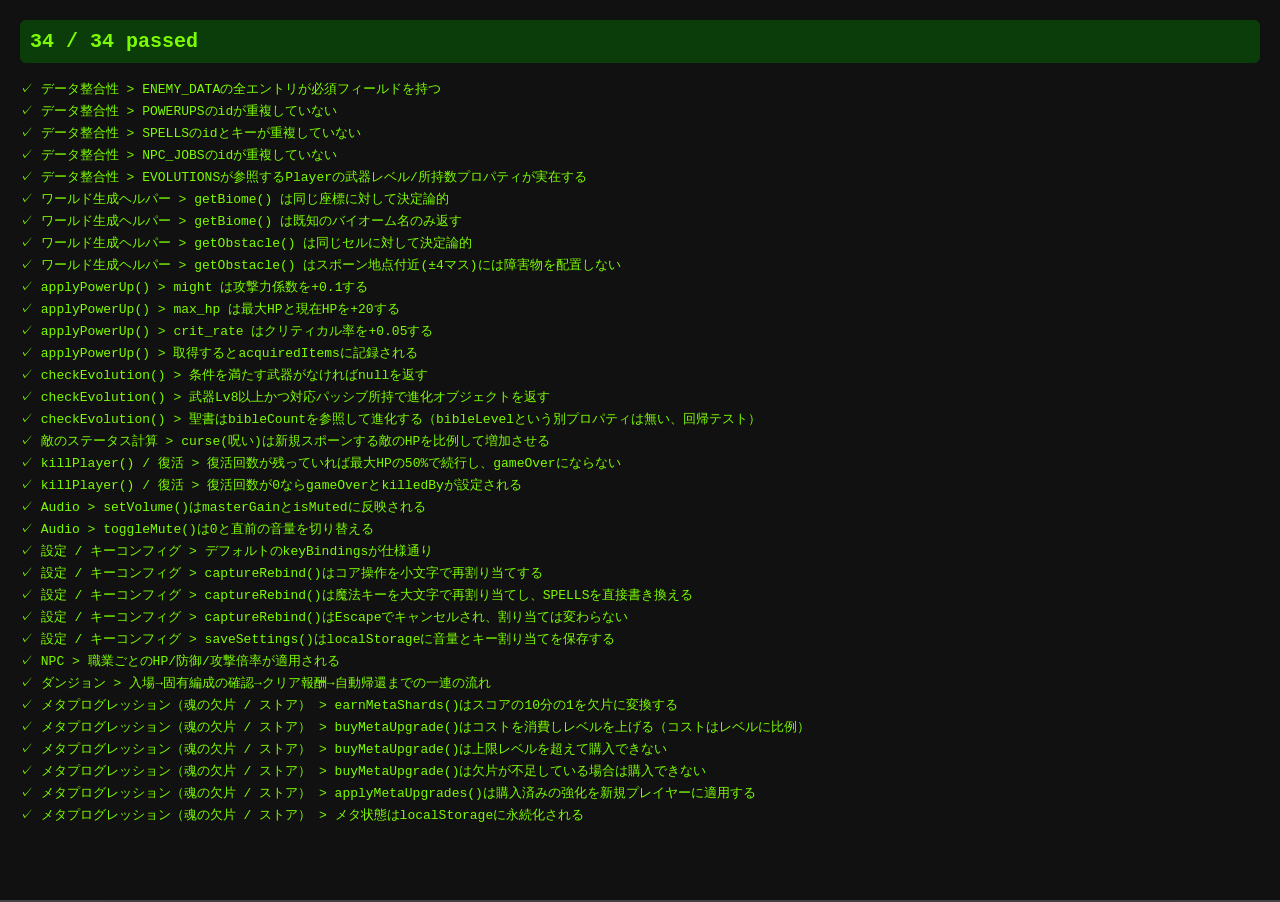
==== tests/test-runner.html @ d9906691 "Add a browser-based unit test suite; fix a bug it caught in checkEvolution() - tests/test-runner.htm" ====
<!DOCTYPE html>
<html lang="ja">
<head>
    <meta charset="UTF-8">
    <title>MONSTER Survivors - Unit Tests</title>
    <link rel="stylesheet" href="../css/style.css">
    <style>
        /* テスト結果表示用（ゲーム画面の上に重ねて表示する） */
        #test-panel {
            position: fixed;
            top: 0;
            left: 0;
            width: 100%;
            height: 100%;
            background: #111;
            color: #eee;
            font-family: monospace;
            font-size: 13px;
            z-index: 99999;
            overflow-y: auto;
            padding: 20px;
            box-sizing: border-box;
        }
        #test-summary {
            font-size: 20px;
            font-weight: bold;
            margin-bottom: 15px;
            padding: 10px;
            border-radius: 6px;
        }
        #test-summary.pass { background: #0a3d0a; color: #7CFC00; }
        #test-summary.fail { background: #3d0a0a; color: #FF6347; }
        .test-row { padding: 2px 0; white-space: pre-wrap; }
        .test-row.pass { color: #7CFC00; }
        .test-row.fail { color: #FF6347; font-weight: bold; }
    </style>
</head>
<body>
    <!-- 実ゲームと同一のDOM構造（core.js等がdocument.getElementByIdで参照するため必要） -->
    <div id="ui">
        <div>HP: <span id="hp-text">100</span></div>
        <div class="bar-container"><div id="hp-bar"></div></div>
        <div>MP: <span id="mp-text">100</span></div>
        <div class="bar-container"><div id="mp-bar"></div></div>
        <div>LV: <span id="level-text">1</span></div>
        <div class="bar-container"><div id="xp-bar"></div></div>
        <div>Wave: <span id="wave-text">1</span></div>
        <div>Score: <span id="score">0</span></div>
        <div>AUTO BATTLE (<span id="key-label-autoBattle">B</span>): <span id="auto-battle">OFF</span></div>
        <div>AUTO LEVEL UP (<span id="key-label-autoLevelUp">L</span>): <span id="auto-levelup">OFF</span></div>
        <div>SPEED (-/+): <span id="speed-text">1.0</span>x</div>
        <div>MUTE (<span id="key-label-mute">M</span>): <span id="mute-status">OFF</span></div>
        <div>TIME: <span id="time-text">DAY</span></div>
    </div>
    <div id="spells-container"></div>
    <div id="inventory"></div>
    <div id="settings-btn" onclick="openSettings()">⚙</div>
    <div id="levelup-screen">
        <h1>LEVEL UP!</h1>
        <div id="stats-container"></div>
        <div id="powerup-container"></div>
    </div>
    <div id="npc-select-screen">
        <h1>仲間を募集</h1>
        <div id="npc-container"></div>
    </div>
    <div id="dialog-box"></div>
    <div id="chat-box"></div>
    <div id="chest-screen">
        <h1>宝箱を発見！</h1>
        <div id="chest-items" class="chest-content"></div>
        <button class="chest-btn" onclick="closeChest()">取得</button>
    </div>
    <div id="ranking-screen">
        <h1>RANKING</h1>
        <div id="ranking-list"></div>
        <button class="chest-btn" onclick="closeRanking()">CLOSE</button>
    </div>
    <div id="ending-screen">
        <h1>CONGRATULATIONS!</h1>
        <p>あなたは魔王を倒した。そして世界に平和が訪れた</p>
        <p id="ending-shard-earned"></p>
        <button class="chest-btn" onclick="startEndlessMode()">エンドレスモード</button>
        <button class="chest-btn" onclick="location.reload()">最初から</button>
    </div>
    <div id="start-screen">
        <h1>MONSTER SURVIVORS</h1>
        <p>CLICK OR PRESS KEY TO START</p>
        <div id="start-shard-display">💎 魂の欠片: <span id="start-shard-count">0</span></div>
        <button class="chest-btn" onclick="event.stopPropagation(); showRanking()">RANKING</button>
        <button class="chest-btn" onclick="event.stopPropagation(); openSettings()">SETTINGS</button>
        <button class="chest-btn" onclick="event.stopPropagation(); openMetaStore()">STORE</button>
    </div>
    <div id="meta-store-screen">
        <h1>STORE</h1>
        <div id="meta-store-balance">💎 魂の欠片: <span id="meta-shards">0</span></div>
        <div id="meta-store-list"></div>
        <button class="chest-btn" onclick="closeMetaStore()">CLOSE</button>
    </div>
    <div id="settings-screen">
        <h1>SETTINGS</h1>
        <div id="settings-body">
            <div class="settings-section">
                <h4>音量</h4>
                <div class="setting-row">
                    <span class="setting-label">ボリューム</span>
                    <input type="range" id="volume-slider" min="0" max="100" value="100">
                    <span id="volume-value" class="setting-value">100%</span>
                </div>
            </div>
            <div class="settings-section"><h4>移動キー</h4><div id="keybind-movement" class="keybind-list"></div></div>
            <div class="settings-section"><h4>アクションキー</h4><div id="keybind-actions" class="keybind-list"></div></div>
            <div class="settings-section"><h4>魔法キー</h4><div id="keybind-spells" class="keybind-list"></div></div>
        </div>
        <button class="chest-btn" onclick="resetSettings()">初期設定に戻す</button>
        <button class="chest-btn" onclick="closeSettings()">CLOSE</button>
    </div>
    <div id="debug-menu">
        <h3>DEBUG MENU (F8)</h3>
        <div class="debug-section">
            <button class="debug-btn" onclick="debugLevelUp()">Level Up (+1)</button>
            <button class="debug-btn" onclick="debugLevelUp(10)">Level Up (+10)</button>
            <button class="debug-btn" onclick="debugKillAll()">Kill All Enemies</button>
            <button class="debug-btn" onclick="debugHeal()">Full Heal</button>
            <button class="debug-btn" onclick="debugInvincible()">Toggle Invincible</button>
            <div id="debug-status">Invincible: OFF</div>
        </div>
        <div class="debug-section" id="debug-items"><h4>Add Item/Perk</h4></div>
        <div class="debug-section" id="debug-npcs"><h4>Spawn NPC</h4></div>
        <div class="debug-section" id="debug-enemies"><h4>Spawn Enemy</h4></div>
    </div>
    <canvas id="gameCanvas" width="800" height="600"></canvas>

    <!-- 結果表示パネル（ゲーム画面の上に被せる）。テストスクリプトより先にDOMへ存在させる必要がある -->
    <div id="test-panel">
        <div id="test-summary">Running tests…</div>
        <div id="test-results"></div>
    </div>

    <!-- 本体のゲームスクリプト（index.htmlと同じ読み込み順を厳守） -->
    <script src="../js/core.js"></script>
    <script src="../js/enemies-data.js"></script>
    <script src="../js/sprites.js"></script>
    <script src="../js/audio.js"></script>
    <script src="../js/classes.js"></script>
    <script src="../js/weapons.js"></script>
    <script src="../js/powerups-ui.js"></script>
    <script src="../js/game-loop.js"></script>
    <script src="../js/opening-debug.js"></script>

    <!-- テストフレームワークとテスト本体 -->
    <script src="framework.js"></script>
    <script src="tests.js"></script>
</body>
</html>
---- css/style.css ----
body {
            margin: 0;
            padding: 0;
            background-color: #222;
            display: flex;
            justify-content: center;
            align-items: center;
            height: 100vh;
            color: white;
            font-family: sans-serif;
            overflow: hidden;
        }
        canvas {
            background-color: #000;
            border: 2px solid #444;
            box-shadow: 0 0 20px rgba(0,0,0,0.5);
            /* CSSスケーリング */
            width: 100%;
            height: 100%;
            object-fit: contain;
            /* タッチドラッグ中にブラウザ側のスクロール/ズーム/長押しメニューを抑止 */
            touch-action: none;
            -webkit-touch-callout: none;
            -webkit-user-select: none;
            user-select: none;
        }
        #ui {
            position: absolute;
            top: 20px;
            left: 20px;
            font-size: 24px;
            pointer-events: none; /* UIがクリックを邪魔しないように */
            text-shadow: 2px 2px 0 #000;
            font-weight: bold;
        }
        .bar-container {
            width: 300px;
            height: 30px;
            background-color: #555;
            margin-bottom: 10px;
            border: 2px solid #fff;
            box-shadow: 0 0 5px rgba(0,0,0,0.8);
        }
        #hp-bar {
            width: 100%;
            height: 100%;
            background-color: #32C832; /* Green */
            transition: width 0.2s;
        }
        #mp-bar {
            width: 100%;
            height: 100%;
            background-color: #1E90FF; /* DodgerBlue */
            transition: width 0.2s;
        }
        #xp-bar {
            width: 0%;
            height: 100%;
            background-color: #00FFFF; /* Cyan */
            transition: width 0.2s;
        }
        #levelup-screen {
            position: absolute;
            top: 0;
            left: 0;
            width: 100%;
            height: 100%;
            background-color: rgba(0, 0, 0, 0.85);
            display: none;
            flex-direction: column;
            justify-content: center;
            align-items: center;
            z-index: 100;
        }
        #npc-select-screen {
            position: absolute;
            top: 0;
            left: 0;
            width: 100%;
            height: 100%;
            background-color: rgba(0, 0, 0, 0.9);
            display: none;
            flex-direction: column;
            justify-content: center;
            align-items: center;
            z-index: 105;
        }
        .powerup-card {
            background: #333;
            border: 2px solid #fff;
            color: white;
            padding: 20px;
            margin: 10px;
            width: 300px;
            cursor: pointer;
            text-align: center;
        }
        .powerup-card:hover, .powerup-card.selected {
            background: #555;
            border-color: #FFD700;
        }
        .powerup-title {
            font-size: 24px;
            font-weight: bold;
            color: #FFD700;
            margin-bottom: 5px;
        }
        #chest-screen {
            position: absolute;
            top: 0;
            left: 0;
            width: 100%;
            height: 100%;
            background-color: rgba(0, 0, 0, 0.9);
            display: none;
            flex-direction: column;
            justify-content: center;
            align-items: center;
            z-index: 110;
            color: #FFD700;
        }
        .chest-content {
            display: flex;
            gap: 20px;
            margin: 30px;
            flex-wrap: wrap;
            justify-content: center;
        }
        .chest-item {
            background: #444;
            border: 2px solid #FFD700;
            padding: 20px;
            width: 150px;
            text-align: center;
            color: white;
            animation: popIn 0.5s ease-out forwards;
            opacity: 0;
        }
        @keyframes popIn {
            0% { transform: scale(0); opacity: 0; }
            80% { transform: scale(1.1); opacity: 1; }
            100% { transform: scale(1); opacity: 1; }
        }
        .chest-btn {
            padding: 15px 40px;
            font-size: 24px;
            background: #FFD700;
            color: #000;
            border: none;
            cursor: pointer;
            font-weight: bold;
            margin-top: 20px;
            border-radius: 5px;
        }
        .chest-btn:hover {
            background: #FFF;
        }
        #ending-screen {
            position: absolute;
            top: 0;
            left: 0;
            width: 100%;
            height: 100%;
            background-color: rgba(0, 0, 0, 0.9);
            display: none;
            flex-direction: column;
            justify-content: center;
            align-items: center;
            z-index: 120;
        }
        #start-screen {
            position: absolute;
            top: 0;
            left: 0;
            width: 100%;
            height: 100%;
            background-color: rgba(0, 0, 0, 0.6);
            display: flex;
            flex-direction: column;
            justify-content: center;
            align-items: center;
            z-index: 200;
        }
        #stats-container {
            color: #ddd;
            font-size: 16px;
            margin-bottom: 20px;
            display: grid;
            grid-template-columns: repeat(2, 1fr);
            gap: 10px 30px;
        }
        #inventory {
            position: absolute;
            top: 20px;
            right: 20px;
            width: 300px;
            display: flex;
            flex-wrap: wrap;
            justify-content: flex-end;
            gap: 4px;
            pointer-events: auto;
        }
        .inv-slot {
            width: 32px;
            height: 32px;
            background-color: rgba(0,0,0,0.5);
            border: 1px solid #888;
            position: relative;
        }
        .inv-slot:hover::after {
            content: attr(data-tooltip);
            position: absolute;
            top: 100%;
            right: 0;
            background: rgba(0, 0, 0, 0.9);
            color: #fff;
            padding: 8px;
            border: 1px solid #fff;
            width: 200px;
            z-index: 1000;
            font-size: 12px;
            white-space: pre-wrap;
            pointer-events: none;
        }
        .inv-slot img {
            width: 100%;
            height: 100%;
            object-fit: contain;
        }
        .inv-level {
            position: absolute;
            bottom: 0;
            right: 0;
            font-size: 10px;
            color: white;
            background-color: rgba(0,0,0,0.8);
            padding: 0 2px;
        }
        #dialog-box {
            position: absolute;
            bottom: 20px;
            left: 50%;
            transform: translateX(-50%);
            width: 80%;
            background: rgba(0, 0, 0, 0.9);
            border: 2px solid #FFF;
            padding: 20px;
            color: #FFF;
            font-size: 20px;
            display: none;
            z-index: 300;
            border-radius: 10px;
            box-shadow: 0 0 20px rgba(0,0,0,0.8);
        }
        #chat-box {
            position: absolute;
            bottom: 120px;
            left: 50%;
            transform: translateX(-50%);
            background-color: rgba(255, 255, 255, 0.9);
            border: 3px solid #333;
            border-radius: 15px;
            padding: 15px 30px;
            color: #333;
            font-weight: bold;
            font-size: 18px;
            display: none;
            pointer-events: none;
            z-index: 250;
            text-align: center;
            box-shadow: 0 4px 10px rgba(0,0,0,0.3);
            min-width: 300px;
        }
        #ranking-screen {
            position: absolute; top: 0; left: 0; width: 100%; height: 100%; background-color: rgba(0, 0, 0, 0.95); display: none; flex-direction: column; justify-content: center; align-items: center; z-index: 250; color: white;
        }
        .rank-row { display: flex; justify-content: space-between; width: 400px; font-size: 20px; margin: 5px 0; border-bottom: 1px solid #444; padding: 5px; }

        #settings-btn {
            position: absolute;
            top: 20px;
            right: 340px;
            width: 40px;
            height: 40px;
            background: rgba(0,0,0,0.6);
            border: 2px solid #888;
            border-radius: 50%;
            color: #fff;
            font-size: 20px;
            display: flex;
            justify-content: center;
            align-items: center;
            cursor: pointer;
            pointer-events: auto;
            z-index: 90;
        }
        #settings-btn:hover { border-color: #FFD700; }
        #settings-screen {
            position: absolute; top: 0; left: 0; width: 100%; height: 100%;
            background-color: rgba(0, 0, 0, 0.95);
            display: none;
            flex-direction: column;
            justify-content: center;
            align-items: center;
            z-index: 260;
            color: white;
        }
        #settings-body {
            max-height: 70vh;
            overflow-y: auto;
            overflow-x: hidden;
            width: 500px;
            max-width: 90vw;
            box-sizing: border-box;
            padding: 0 10px;
        }
        .settings-section { margin-bottom: 15px; min-width: 0; }
        .settings-section h4 { color: #FFD700; margin: 10px 0 5px; border-bottom: 1px solid #555; padding-bottom: 4px; }
        .setting-row {
            display: flex;
            align-items: center;
            justify-content: space-between;
            gap: 10px;
            padding: 4px 0;
            font-size: 14px;
            min-width: 0;
        }
        .setting-label { flex: 1; min-width: 0; }
        .setting-value { width: 45px; flex-shrink: 0; text-align: right; color: #FFD700; }
        #volume-slider { flex: 2; min-width: 0; }
        .keybind-list { display: flex; flex-wrap: wrap; gap: 6px; min-width: 0; }
        .keybind-btn {
            background: #333; color: #fff; border: 1px solid #777;
            padding: 6px 10px; cursor: pointer; font-size: 12px;
            min-width: 90px; max-width: 100%; box-sizing: border-box;
            text-align: left; display: flex; justify-content: space-between; gap: 8px;
        }
        .keybind-btn span { color: #FFD700; font-weight: bold; }
        .keybind-btn:hover { background: #555; border-color: #fff; }
        .keybind-btn.rebinding { border-color: #FF4500; color: #FF4500; animation: blink 1s infinite; }

        #start-shard-display { pointer-events: none; }
        #meta-store-screen {
            position: absolute; top: 0; left: 0; width: 100%; height: 100%;
            background-color: rgba(0, 0, 0, 0.95);
            display: none;
            flex-direction: column;
            justify-content: center;
            align-items: center;
            z-index: 260;
            color: white;
            text-align: center;
        }
        #meta-store-balance {
            font-size: 20px;
            color: #00FFFF;
            margin-bottom: 15px;
            font-weight: bold;
        }
        #meta-store-list {
            width: 550px;
            max-width: 90vw;
            max-height: 60vh;
            overflow-y: auto;
            box-sizing: border-box;
            padding: 0 10px;
        }
        .meta-store-row {
            display: flex;
            align-items: center;
            justify-content: space-between;
            gap: 15px;
            background: #222;
            border: 2px solid #444;
            border-radius: 6px;
            padding: 10px 15px;
            margin-bottom: 8px;
            text-align: left;
            min-width: 0;
        }
        .meta-store-info { flex: 1; min-width: 0; }
        .meta-store-title { font-weight: bold; color: #00FFFF; }
        .meta-store-level { color: #FFD700; font-size: 13px; margin-left: 6px; }
        .meta-store-desc { font-size: 12px; color: #ccc; margin-top: 2px; }
        .meta-buy-btn {
            flex-shrink: 0;
            padding: 8px 16px;
            font-size: 14px;
            min-width: 70px;
        }
        .meta-buy-btn:disabled {
            background-color: #555 !important;
            color: #999 !important;
            cursor: not-allowed;
        }

        @keyframes titleFloat {
            0% { transform: translateY(0px); text-shadow: 0 0 10px red; }
            50% { transform: translateY(-10px); text-shadow: 0 0 20px red, 0 0 40px orange; }
            100% { transform: translateY(0px); text-shadow: 0 0 10px red; }
        }
        @keyframes blink {
            0%, 100% { opacity: 1; }
            50% { opacity: 0.3; }
        }
        
        #spells-container {
            position: absolute;
            bottom: 20px;
            left: 20px;
            display: flex;
            gap: 10px;
            pointer-events: none;
        }
        .spell-slot {
            width: 50px;
            height: 50px;
            background: rgba(0,0,0,0.7);
            border: 2px solid #888;
            position: relative;
            display: flex;
            justify-content: center;
            align-items: center;
            color: white;
            font-weight: bold;
            font-size: 12px;
            flex-direction: column;
        }
        .spell-cooldown {
            position: absolute;
            bottom: 0;
            left: 0;
            width: 100%;
            background: rgba(0, 0, 0, 0.8);
            height: 0%;
            transition: height 0.1s linear;
        }
        .spell-slot.cooldown {
            opacity: 0.5;
        }
        .spell-key {
            position: absolute;
            top: -10px;
            left: -5px;
            background: #FFD700;
            color: #000;
            border-radius: 50%;
            width: 20px;
            height: 20px;
            text-align: center;
            line-height: 20px;
            font-size: 12px;
            font-weight: bold;
        }
        .spell-slot:hover {
            border-color: #FFD700;
            cursor: pointer;
        }
        .spell-slot:hover::after {
            content: attr(data-tooltip);
            position: absolute;
            bottom: 100%;
            left: 0;
            background: rgba(0, 0, 0, 0.9);
            color: #fff;
            padding: 8px;
            border: 1px solid #fff;
            width: 250px;
            z-index: 1000;
            font-size: 14px;
            white-space: pre-wrap;
            pointer-events: none;
            margin-bottom: 5px;
        }

        #debug-menu {
            position: absolute;
            top: 60px;
            right: 20px;
            width: 300px;
            max-height: 80vh;
            background: rgba(0, 0, 0, 0.9);
            border: 2px solid #f0f;
            color: #fff;
            padding: 10px;
            overflow-y: auto;
            display: none;
            z-index: 1000;
            font-family: monospace;
            pointer-events: auto;
        }
        .debug-section { margin-bottom: 10px; border-bottom: 1px solid #555; padding-bottom: 5px; }
        .debug-section h4 { margin: 5px 0; color: #f0f; }
        .debug-btn {
            background: #333; color: #fff; border: 1px solid #777;
            margin: 2px; padding: 4px 8px; cursor: pointer; font-size: 12px;
            display: inline-block;
        }
        .debug-btn:hover { background: #555; border-color: #fff; }

        /* --- モバイル/狭幅・低高さ画面向けレイアウト（縦持ち・横持ちの両方をカバー） --- */
        @media (max-width: 600px), (max-height: 500px) {
            #ui {
                top: 8px;
                left: 8px;
                font-size: 13px;
            }
            .bar-container {
                width: 140px;
                height: 16px;
                margin-bottom: 4px;
            }
            #inventory {
                top: 8px;
                right: 8px;
                width: 40vw;
            }
            .inv-slot {
                width: 24px;
                height: 24px;
            }
            #spells-container {
                bottom: 8px;
                left: 8px;
                flex-wrap: wrap;
                max-width: 60vw;
                gap: 4px;
            }
            .spell-slot {
                width: 36px;
                height: 36px;
                font-size: 9px;
            }
            #debug-menu {
                width: 85vw;
                right: 7.5vw;
            }
            .powerup-card {
                width: 80vw;
                max-width: 300px;
                padding: 12px;
            }
            .powerup-title {
                font-size: 18px;
            }
            #chat-box {
                min-width: 0;
                width: 85vw;
                font-size: 14px;
                padding: 10px 15px;
                bottom: 90px;
            }
            #dialog-box {
                font-size: 15px;
                padding: 12px;
            }
            #start-screen h1, #ending-screen h1, #chest-screen h1 {
                font-size: 22px !important;
                max-width: 90vw;
                text-align: center;
            }
            #start-screen p, #ending-screen p {
                font-size: 16px !important;
            }
            .rank-row {
                width: 90vw;
                font-size: 14px;
            }
            #settings-btn {
                top: auto;
                bottom: 8px;
                right: 8px;
                width: 32px;
                height: 32px;
                font-size: 16px;
            }
            #settings-body {
                width: 90vw;
            }
            .keybind-btn {
                min-width: 0;
                font-size: 11px;
                padding: 5px 8px;
            }
            .setting-value {
                width: 38px;
                font-size: 12px;
            }
            #meta-store-list {
                width: 90vw;
            }
            .meta-store-row {
                flex-direction: column;
                align-items: stretch;
                gap: 8px;
            }
            .meta-buy-btn {
                width: 100%;
            }
        }
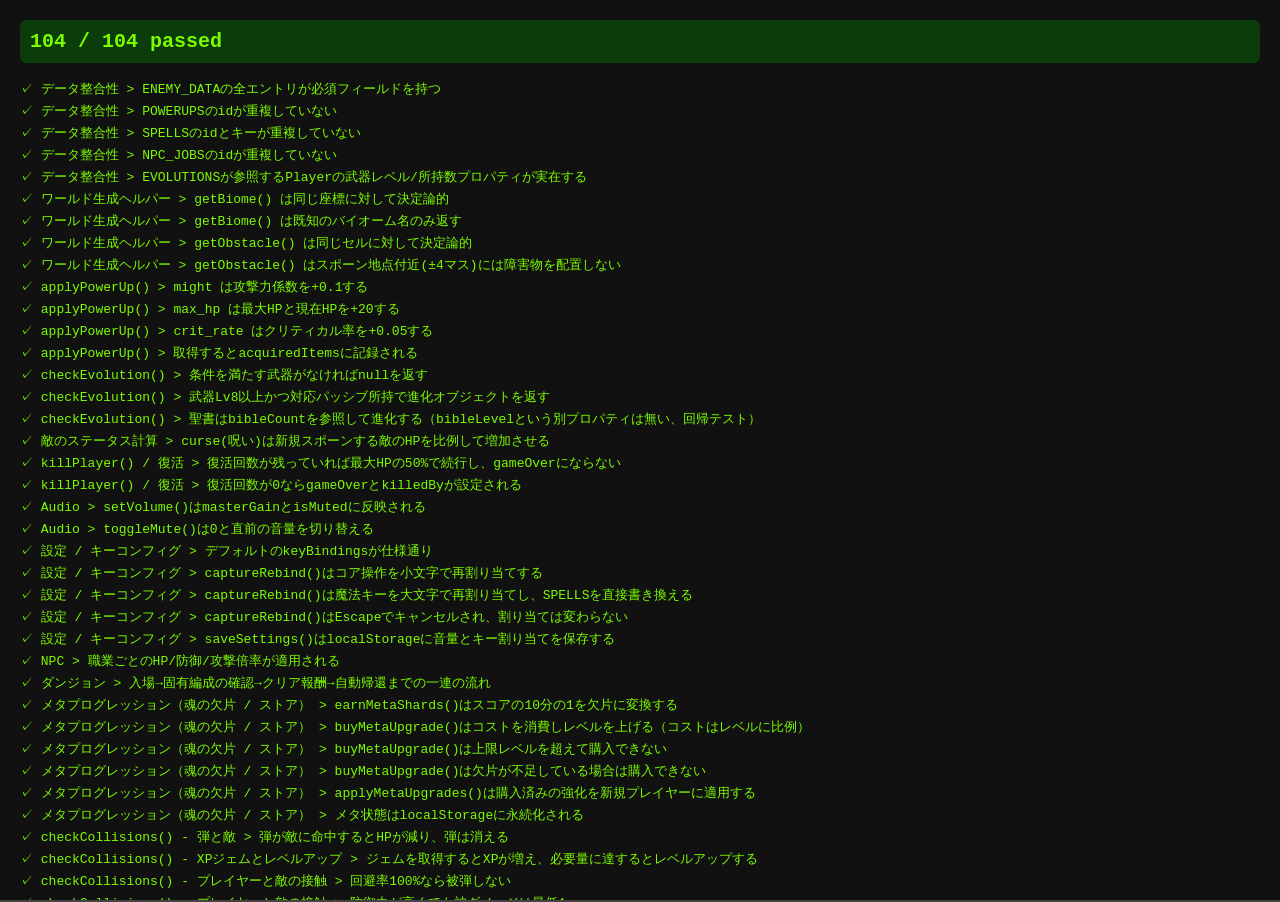
==== commit ddf78ffc: "Make every action reachable with the keyboard alone Audited all UI screens for mouse/touch-only inte" ====
--- a/tests/test-runner.html
+++ b/tests/test-runner.html
@@ -80,16 +80,16 @@
         <h1>CONGRATULATIONS!</h1>
         <p>あなたは魔王を倒した。そして世界に平和が訪れた</p>
         <p id="ending-shard-earned"></p>
-        <button class="chest-btn" onclick="startEndlessMode()">エンドレスモード</button>
-        <button class="chest-btn" onclick="location.reload()">最初から</button>
+        <button class="chest-btn ending-menu-btn selected" onclick="startEndlessMode()">エンドレスモード</button>
+        <button class="chest-btn ending-menu-btn" onclick="location.reload()">最初から</button>
     </div>
     <div id="start-screen">
         <h1>MONSTER SURVIVORS</h1>
         <p>CLICK OR PRESS KEY TO START</p>
         <div id="start-shard-display">💎 魂の欠片: <span id="start-shard-count">0</span></div>
-        <button class="chest-btn" onclick="event.stopPropagation(); showRanking()">RANKING</button>
-        <button class="chest-btn" onclick="event.stopPropagation(); openSettings()">SETTINGS</button>
-        <button class="chest-btn" onclick="event.stopPropagation(); openMetaStore()">STORE</button>
+        <button class="chest-btn start-menu-btn selected" onclick="event.stopPropagation(); showRanking()">RANKING</button>
+        <button class="chest-btn start-menu-btn" onclick="event.stopPropagation(); openSettings()">SETTINGS</button>
+        <button class="chest-btn start-menu-btn" onclick="event.stopPropagation(); openMetaStore()">STORE</button>
     </div>
     <div id="meta-store-screen">
         <h1>STORE</h1>
--- a/css/style.css
+++ b/css/style.css
@@ -154,6 +154,11 @@
         }
         .chest-btn:hover {
             background: #FFF;
+        }
+        .start-menu-btn.selected, .ending-menu-btn.selected {
+            outline: 3px solid #FF00FF;
+            outline-offset: 2px;
+            box-shadow: 0 0 12px #FF00FF;
         }
         #ending-screen {
             position: absolute;
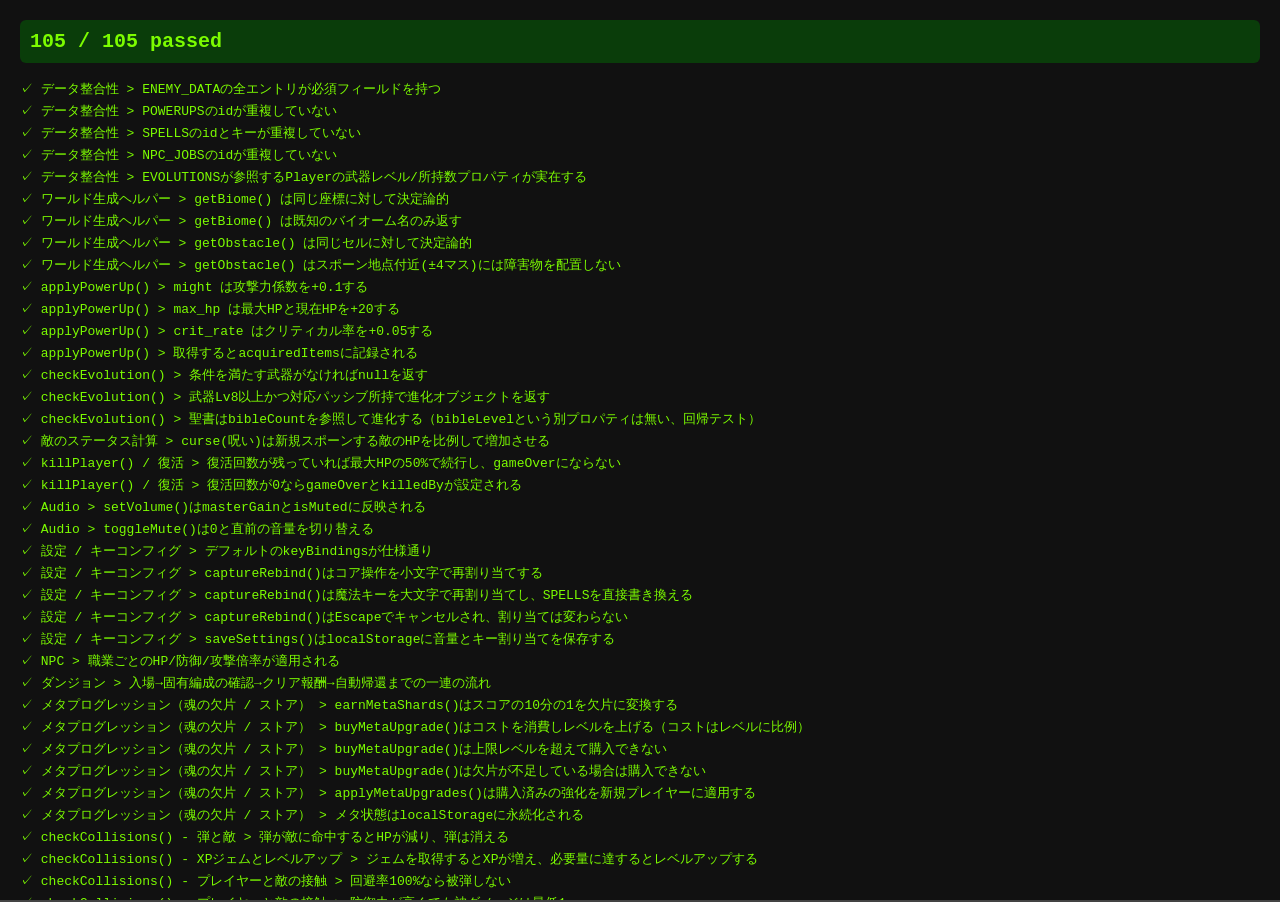
==== commit 54df9da2: "Fix regression: Enter/Space no longer starts the game from the title screen The previous commit made" ====
--- a/tests/test-runner.html
+++ b/tests/test-runner.html
@@ -87,7 +87,7 @@
         <h1>MONSTER SURVIVORS</h1>
         <p>CLICK OR PRESS KEY TO START</p>
         <div id="start-shard-display">💎 魂の欠片: <span id="start-shard-count">0</span></div>
-        <button class="chest-btn start-menu-btn selected" onclick="event.stopPropagation(); showRanking()">RANKING</button>
+        <button class="chest-btn start-menu-btn" onclick="event.stopPropagation(); showRanking()">RANKING</button>
         <button class="chest-btn start-menu-btn" onclick="event.stopPropagation(); openSettings()">SETTINGS</button>
         <button class="chest-btn start-menu-btn" onclick="event.stopPropagation(); openMetaStore()">STORE</button>
     </div>
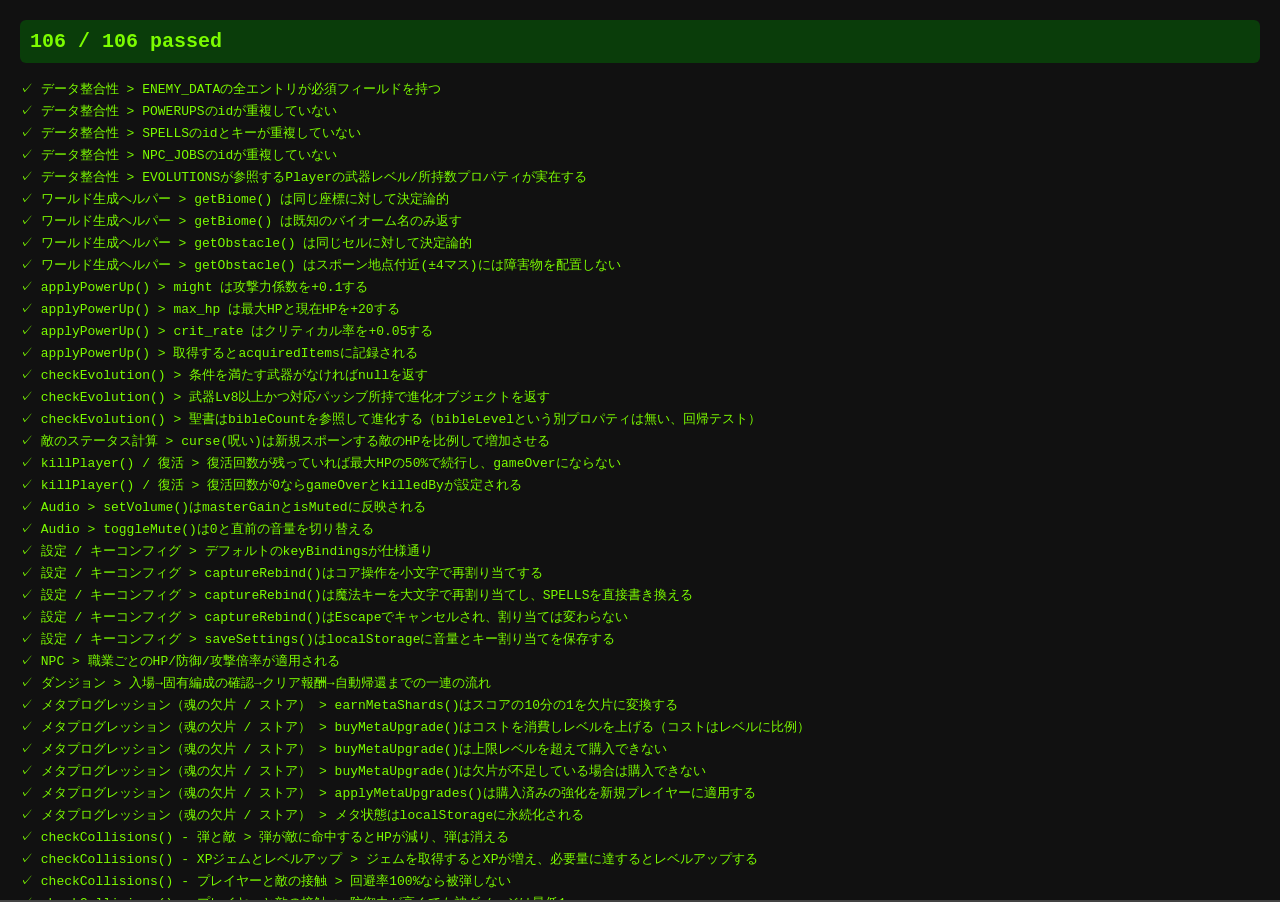
==== commit 86077f7f: "Rename the product to Maoh Survivors Zero Updates the browser title, the title-screen heading, and t" ====
--- a/tests/test-runner.html
+++ b/tests/test-runner.html
@@ -2,7 +2,7 @@
 <html lang="ja">
 <head>
     <meta charset="UTF-8">
-    <title>MONSTER Survivors - Unit Tests</title>
+    <title>Maoh Survivors Zero - Unit Tests</title>
     <link rel="stylesheet" href="../css/style.css">
     <style>
         /* テスト結果表示用（ゲーム画面の上に重ねて表示する） */
@@ -84,7 +84,7 @@
         <button class="chest-btn ending-menu-btn" onclick="location.reload()">最初から</button>
     </div>
     <div id="start-screen">
-        <h1>MONSTER SURVIVORS</h1>
+        <h1>MAOH SURVIVORS ZERO</h1>
         <p>CLICK OR PRESS KEY TO START</p>
         <div id="start-shard-display">💎 魂の欠片: <span id="start-shard-count">0</span></div>
         <button class="chest-btn start-menu-btn" onclick="event.stopPropagation(); showRanking()">RANKING</button>
